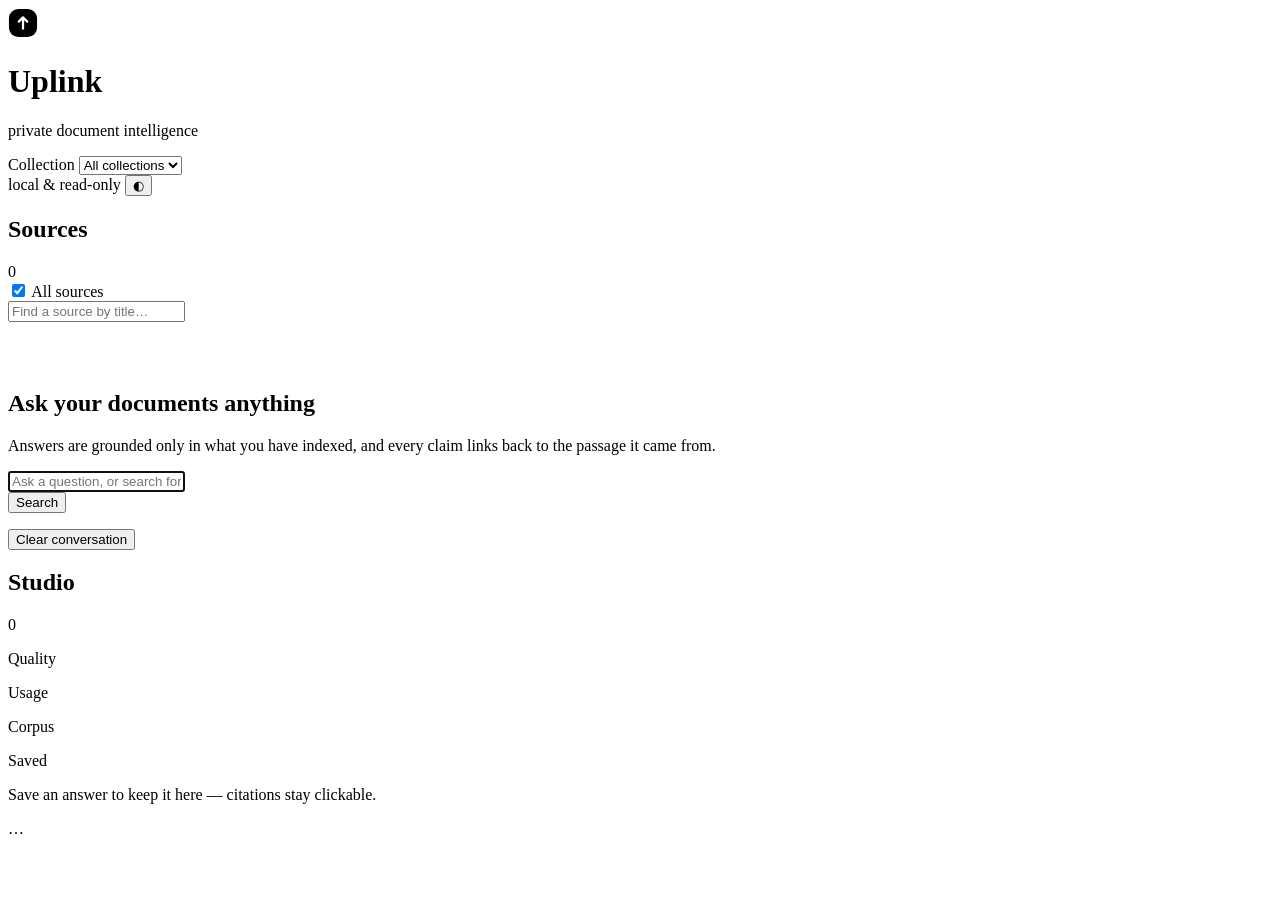
==== uplink/static/index.html @ a7433dbb "Uplink public demo: same engine, internet trust posture A deployment fork of Uplink for a live Rende" ====
<!doctype html>
<html lang="en">
<head>
<meta charset="utf-8">
<meta name="viewport" content="width=device-width, initial-scale=1">
<meta name="color-scheme" content="light dark">
<title>Uplink</title>
<meta name="uplink-build" content="__BUILD__">
<link rel="stylesheet" href="/static/app.css">
</head>
<body>

<!-- Ambient depth: pure CSS/SVG gradient orbs, drifted by GSAP. No WebGL,
     no images, no network - it costs nothing and never blocks the UI. -->
<div class="ambient" aria-hidden="true">
  <span class="orb orb-a"></span>
  <span class="orb orb-b"></span>
  <span class="orb orb-c"></span>
</div>

<div id="stale" class="stale-banner" hidden>
  <span>This page is running an older version of Uplink. Reload to pick up
  the current one — until you do, source selections and other controls may
  not behave as shown.</span>
  <button id="stale-reload" class="btn btn-primary" type="button">Reload</button>
</div>

<header class="topbar">
  <div class="brand">
    <span class="mark" aria-hidden="true">
      <svg viewBox="0 0 32 32" width="30" height="30">
        <defs>
          <linearGradient id="markg" x1="0" y1="0" x2="1" y2="1">
            <stop offset="0" stop-color="var(--brand-1)"/>
            <stop offset="1" stop-color="var(--brand-2)"/>
          </linearGradient>
        </defs>
        <rect x="1" y="1" width="30" height="30" rx="10" fill="url(#markg)"/>
        <path d="M16 22V10M16 10l-4.5 4.5M16 10l4.5 4.5" fill="none"
              stroke="#fff" stroke-width="2.4" stroke-linecap="round"
              stroke-linejoin="round"/>
      </svg>
    </span>
    <div class="brand-text">
      <h1>Uplink</h1>
      <p id="brandline">private document intelligence</p>
    </div>
  </div>

  <div class="collection-switch">
    <label for="coll" class="sr-only">Collection</label>
    <select id="coll" title="Collection">
      <option value="">All collections</option>
    </select>
  </div>

  <div class="topbar-right">
    <span id="privacy-pill" class="pill pill-good" title="Documents never leave this machine">
      <span class="dot"></span><span id="privacy-text">local &amp; read-only</span>
    </span>
    <button id="theme-toggle" class="icon-btn" type="button" title="Toggle theme"
            aria-label="Toggle light or dark theme">◐</button>
  </div>
</header>

<main class="workspace">

  <!-- ─────────────────────────── SOURCES ─────────────────────────── -->
  <section class="panel panel-sources" id="panel-sources" aria-label="Sources">
    <div class="panel-head">
      <h2>Sources</h2>
      <span id="source-count" class="counter">0</span>
    </div>

    <div class="source-tools">
      <label class="check-all">
        <input type="checkbox" id="select-all" checked>
        <span id="select-all-label">All sources</span>
      </label>
      <button id="add-source" class="btn btn-soft" type="button" hidden>+ Add</button>
    </div>

    <div class="source-filter">
      <input id="source-search" type="search" autocomplete="off" spellcheck="false"
             placeholder="Find a source by title…" aria-label="Filter sources by title">
      <div id="type-filter" class="type-filter" role="group"
           aria-label="Filter sources by file type"></div>
    </div>

    <div id="source-list" class="source-list"></div>

    <div id="scope-note" class="scope-note" hidden></div>

  </section>

  <!-- ──────────────────────── CONVERSATION ───────────────────────── -->
  <section class="panel panel-chat" aria-label="Conversation">
    <div id="thread" class="thread">
      <div id="empty" class="empty-state">
        <div class="empty-badge" aria-hidden="true">
          <svg viewBox="0 0 48 48" width="44" height="44">
            <circle cx="24" cy="24" r="22" fill="none" stroke="var(--brand-1)"
                    stroke-width="2" opacity=".25"/>
            <path d="M24 34V16M24 16l-7 7M24 16l7 7" fill="none"
                  stroke="var(--brand-1)" stroke-width="2.6"
                  stroke-linecap="round" stroke-linejoin="round"/>
          </svg>
        </div>
        <h2 id="empty-title">Ask your documents anything</h2>
        <p id="empty-sub" class="empty-sub">
          Answers are grounded only in what you have indexed, and every claim
          links back to the passage it came from.
        </p>
        <div id="suggestions" class="suggestions"></div>
      </div>
    </div>

    <form id="composer" class="composer">
      <div class="composer-inner">
        <input id="q" type="text" autocomplete="off" spellcheck="false"
               placeholder="Ask a question, or search for a phrase…" autofocus
               aria-label="Your question">
        <div class="composer-actions">
          <button id="mic" class="btn btn-ghost mic-btn" type="button" hidden
                  title="Dictate your question — the audio goes to your browser's speech service; your documents never do"
                  aria-label="Dictate your question">
            <svg viewBox="0 0 24 24" width="15" height="15" aria-hidden="true">
              <rect x="9" y="3" width="6" height="11" rx="3" fill="currentColor"/>
              <path d="M6 11a6 6 0 0 0 12 0M12 17.5v3M9 20.5h6" fill="none"
                    stroke="currentColor" stroke-width="1.8" stroke-linecap="round"/>
            </svg>
          </button>
          <button id="go" class="btn btn-ghost" type="submit" title="Keyword search (instant)">
            Search
          </button>
          <span id="scope-hint" class="scope-hint" hidden></span>
        <button id="ai" class="btn btn-primary" type="button" hidden
                  title="Generate a cited answer">
            <span class="btn-label">Ask AI</span>
          </button>
        </div>
      </div>
      <div class="composer-foot">
        <p id="meta" class="micro composer-meta"></p>
        <button id="clear-thread" class="mini" type="button">Clear conversation</button>
      </div>
    </form>
  </section>

  <!-- ──────────────────────────── STUDIO ─────────────────────────── -->
  <section class="panel panel-studio" aria-label="Studio">
    <div class="panel-head">
      <h2>Studio</h2>
      <span id="note-count" class="counter">0</span>
    </div>

    <div class="studio-scroll">
      <p class="group-head">Quality</p>
      <div class="studio-block">
        <div id="accuracy" class="metric-card"></div>
      </div>
      <div class="studio-block">
        <div id="failing" class="metric-card"></div>
      </div>

      <div class="studio-block">
        <div id="gaps" class="metric-card"></div>
      </div>

      <p class="group-head">Usage</p>
      <div class="studio-block">
        <div id="answer-metrics" class="metric-card"></div>
      </div>
      <div class="studio-block">
        <div id="feedback-metrics" class="metric-card"></div>
      </div>
      <div class="studio-block">
        <div id="performance" class="metric-card"></div>
      </div>

      <p class="group-head">Corpus</p>
      <div class="studio-block">
        <div id="health-metrics" class="metric-card"></div>
      </div>

      <p class="group-head">Saved</p>
      <div class="studio-block">
        <div class="report-links" id="report-links"></div>
      </div>

      <div class="studio-block">
        <div id="notes" class="notes"></div>
        <p id="notes-empty" class="micro">
          Save an answer to keep it here — citations stay clickable.
        </p>
      </div>

      <p class="micro" id="index-meta">…</p>
    </div>
  </section>
</main>

<!-- Source reader: slides in over the workspace when a citation is opened -->
<aside id="reader" class="reader" hidden aria-label="Source reader">
  <div class="reader-head">
    <div class="reader-ident">
      <p class="reader-path" id="reader-path"></p>
      <p class="reader-meta micro" id="reader-meta"></p>
    </div>
    <button id="reader-close" class="icon-btn" type="button" aria-label="Close source">✕</button>
  </div>

  <div class="tabs" role="tablist">
    <button id="tab-original" class="tab" type="button" role="tab">Original file</button>
    <button id="tab-text" class="tab is-on" type="button" role="tab">Indexed text</button>
    <a id="reader-download" class="tab tab-link" href="#" download hidden>Download</a>
  </div>

  <div class="reader-body" id="reader-body"></div>
  <div class="reader-frame-wrap" id="reader-frame-wrap" hidden>
    <iframe id="reader-frame" class="reader-frame" title="Original document"
            sandbox="allow-same-origin"></iframe>
    <p id="reader-frame-note" class="micro reader-frame-note"></p>
  </div>

  <div class="reader-nav" id="reader-nav">
    <button id="reader-prev" class="btn btn-soft" type="button">← earlier</button>
    <button id="reader-next" class="btn btn-soft" type="button">later →</button>
    <span class="micro" id="reader-pos"></span>
  </div>
</aside>
<!-- Add-sources dialog: opened from + Add, closed by ✕, Escape, or the scrim -->
<aside id="addbox" class="addbox" hidden role="dialog" aria-modal="true"
       aria-labelledby="addbox-title">
  <div class="addbox-head">
    <h2 id="addbox-title">Add sources</h2>
    <button id="addbox-close" class="icon-btn" type="button" aria-label="Close">✕</button>
  </div>

  <div class="tabs addbox-tabs" role="tablist">
    <button id="tab-files" class="tab is-on" type="button" role="tab">Upload files</button>
    <button id="tab-text" class="tab" type="button" role="tab">Paste text</button>
  </div>

  <div class="addbox-body">
    <!-- ── files ─────────────────────────────────────────────── -->
    <div id="pane-files">
      <label class="drop" id="drop">
        <input type="file" id="file" hidden multiple>
        <span class="drop-icon" aria-hidden="true">⬆</span>
        <span class="drop-text">Drop files here or <u>browse</u></span>
        <span class="drop-hint" id="drop-types">loading supported types…</span>
      </label>
      <div id="upqueue" class="upqueue"></div>
      <p id="analysis" class="analysis" hidden></p>
    </div>

    <!-- ── pasted text ───────────────────────────────────────── -->
    <div id="pane-text" hidden>
      <label class="field-label" for="text-title">Title</label>
      <input id="text-title" type="text" class="field" autocomplete="off"
             placeholder="What is this note about?">
      <label class="field-label" for="text-body">Text</label>
      <textarea id="text-body" class="field field-area" rows="9"
                placeholder="Paste or type anything — meeting notes, an email, a policy…"></textarea>
      <p class="micro">Saved as a Markdown source, indexed exactly like a file.</p>
    </div>
  </div>

  <div class="addbox-foot">
    <div class="addbox-collection">
      <label class="field-label" for="add-coll">Collection</label>
      <div class="collection-row">
        <select id="add-coll" class="field"></select>
        <input id="add-newcoll" class="field" type="text" hidden autocomplete="off"
               spellcheck="false" placeholder="new collection name"
               aria-label="New collection name">
      </div>
      <p id="coll-note" class="micro"></p>
    </div>
    <div class="addbox-actions">
      <button id="addbox-cancel" class="btn btn-ghost" type="button">Cancel</button>
      <button id="upgo" class="btn btn-primary" type="button">Add to collection</button>
    </div>
  </div>
  <p id="upmsg" class="micro addbox-msg"></p>
</aside>

<div id="scrim" class="scrim" hidden></div>

<!-- One tooltip, moved and filled on demand. Shown on hover AND focus so
     the explanations are reachable without a mouse. -->
<div id="tip" class="tip" role="tooltip" hidden>
  <p class="tip-title" id="tip-title"></p>
  <p class="tip-body" id="tip-body"></p>
  <p class="tip-cmd" id="tip-cmd"></p>
</div>

<script src="/static/gsap.min.js"></script>
<script src="/static/app.js"></script>
</body>
</html>
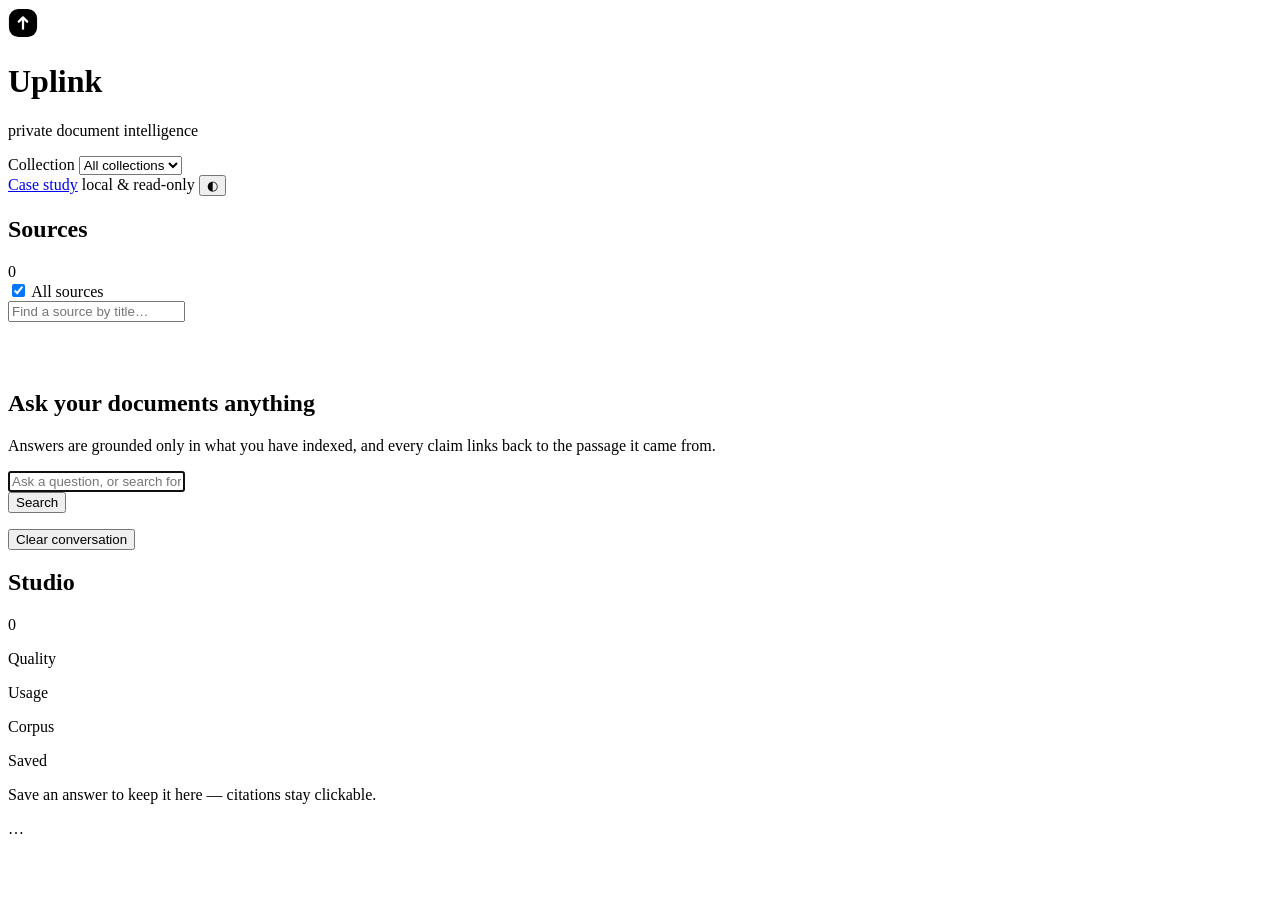
==== commit be8786a5: "Readable answers + a recruiter-facing case study page Answers now open with one direct sentence and " ====
--- a/uplink/static/index.html
+++ b/uplink/static/index.html
@@ -55,6 +55,7 @@
   </div>
 
   <div class="topbar-right">
+    <a class="case-link" href="/case-study" title="How this system was built and verified">Case study</a>
     <span id="privacy-pill" class="pill pill-good" title="Documents never leave this machine">
       <span class="dot"></span><span id="privacy-text">local &amp; read-only</span>
     </span>
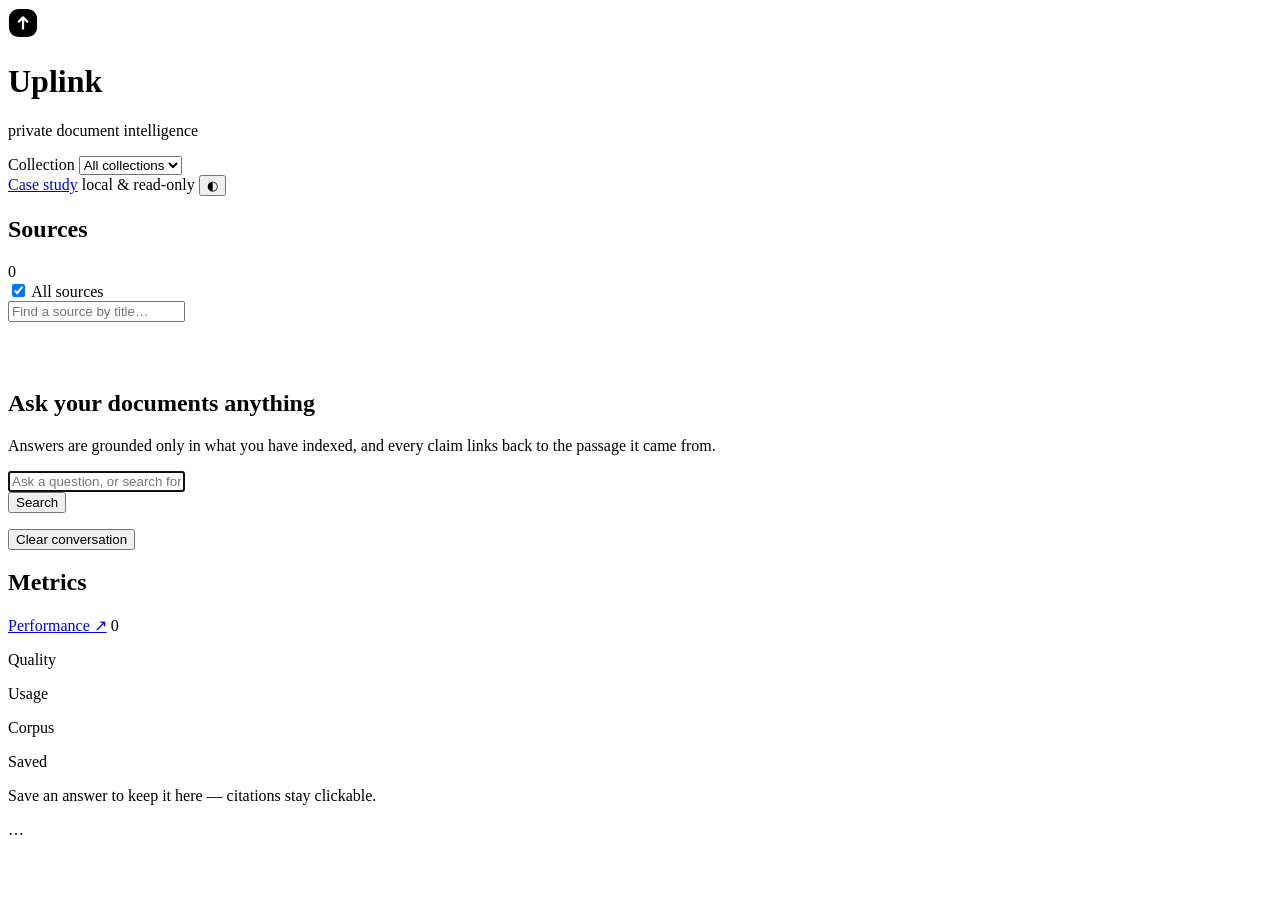
==== commit 8e4fef0a: "Case study: operator role + cross-stack understanding; Metrics rename; performance sub-page with vis" ====
--- a/uplink/static/index.html
+++ b/uplink/static/index.html
@@ -148,10 +148,12 @@
     </form>
   </section>
 
-  <!-- ──────────────────────────── STUDIO ─────────────────────────── -->
-  <section class="panel panel-studio" aria-label="Studio">
+  <!-- ──────────────────────────── METRICS ────────────────────────── -->
+  <section class="panel panel-studio" aria-label="Metrics">
     <div class="panel-head">
-      <h2>Studio</h2>
+      <h2>Metrics</h2>
+      <a class="metrics-expand" href="/performance"
+         title="Full performance detail, with charts">Performance ↗</a>
       <span id="note-count" class="counter">0</span>
     </div>
 
